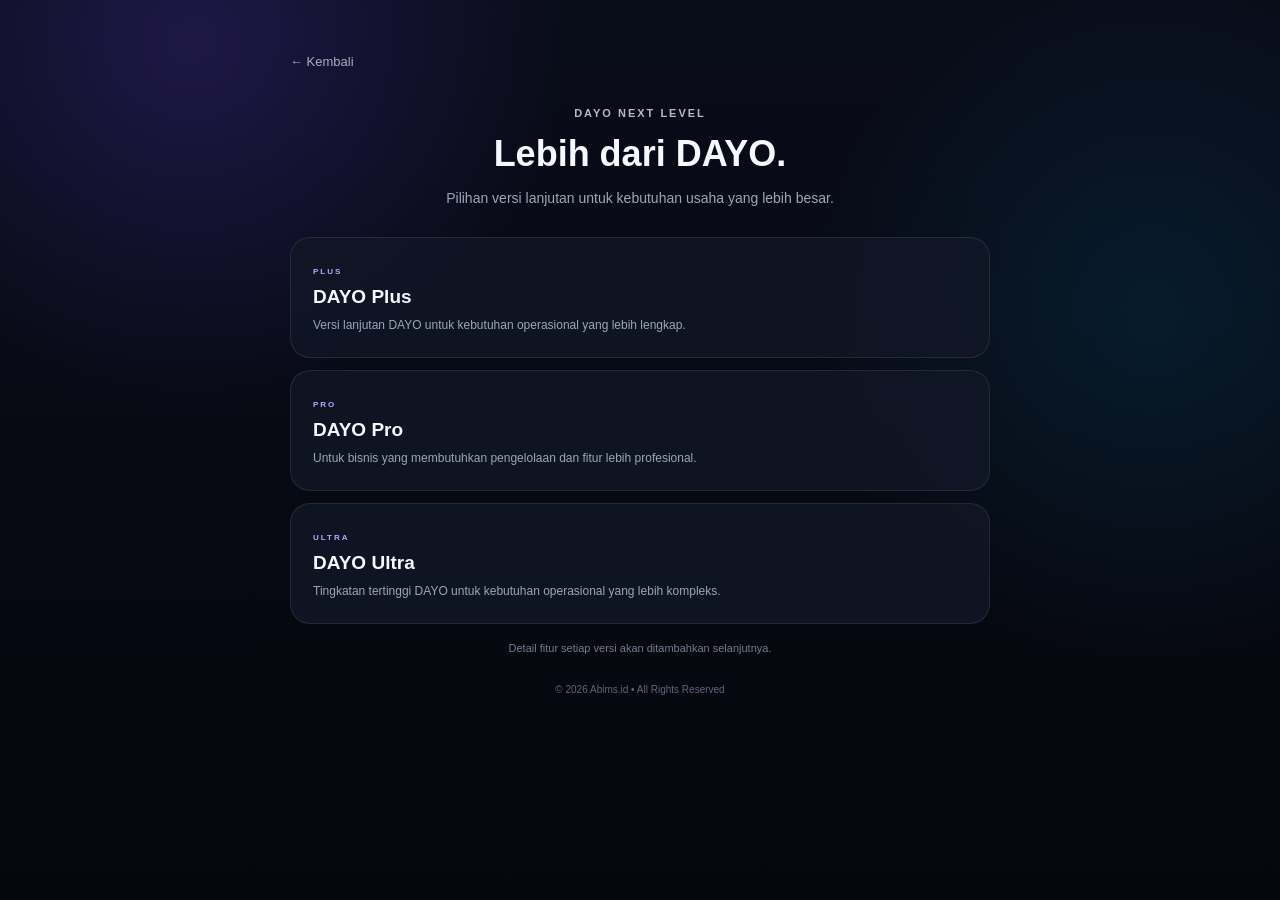
==== dayo-next.html @ 59d4bd97 "Add files via upload" ====
<!doctype html>
<html lang="id">
<head>
  <meta charset="UTF-8"><meta name="viewport" content="width=device-width, initial-scale=1.0">
  <meta name="description" content="Kenali DAYO Plus, DAYO Pro, dan DAYO Ultra dari Abims.id.">
  <meta name="robots" content="index, follow">
  <meta name="theme-color" content="#060914">
  <link rel="icon" type="image/png" href="images/logo-abims.png">
  <meta property="og:type" content="website">
  <meta property="og:site_name" content="Abims.id">
  <meta property="og:title" content="DAYO Next Level | Abims.id">
  <meta property="og:description" content="Kenali DAYO Plus, DAYO Pro, dan DAYO Ultra dari Abims.id.">
  <meta property="og:image" content="https://abimsid.github.io/images/logo-abims.png">
  <meta property="og:url" content="https://abimsid.github.io/dayo-next.html">
  <title>DAYO Next Level | Abims.id</title><link rel="stylesheet" href="style.css">
</head>
<body>
  <main class="container detail-page">
    <a class="back" href="index.html">← Kembali</a>
    <header class="product-hero compact"><p class="eyebrow">DAYO NEXT LEVEL</p><h1>Lebih dari DAYO.</h1><p>Pilihan versi lanjutan untuk kebutuhan usaha yang lebih besar.</p></header>
    <section class="tier-grid">
      <article class="tier"><span>PLUS</span><h2>DAYO Plus</h2><p>Versi lanjutan DAYO untuk kebutuhan operasional yang lebih lengkap.</p></article>
      <article class="tier"><span>PRO</span><h2>DAYO Pro</h2><p>Untuk bisnis yang membutuhkan pengelolaan dan fitur lebih profesional.</p></article>
      <article class="tier"><span>ULTRA</span><h2>DAYO Ultra</h2><p>Tingkatan tertinggi DAYO untuk kebutuhan operasional yang lebih kompleks.</p></article>
    </section>
    <p class="coming">Detail fitur setiap versi akan ditambahkan selanjutnya.</p>
    <footer>© <span data-current-year>2026</span> Abims.id • All Rights Reserved</footer>
  </main><script src="script.js"></script>
</body>
</html>
---- style.css ----
/* =========================================================
   RESET
========================================================= */
* { box-sizing: border-box; margin: 0; padding: 0; }

/* =========================================================
   VARIABLES
========================================================= */
:root {
    --bg: #060914;
    --panel: #111727;
    --text: #f7f8fc;
    --muted: #9da5b8;
    --line: rgba(255,255,255,.09);
    --purple: #8b5cf6;
    --blue: #3b82f6;
    --teal: #15b8ae;
}

/* =========================================================
   GLOBAL
========================================================= */
html { scroll-behavior: smooth; }
body {
    min-height: 100vh;
    padding: 0 16px;
    font-family: Arial, Helvetica, sans-serif;
    color: var(--text);
    background:
        radial-gradient(circle at 15% 5%, rgba(115,70,255,.20), transparent 27%),
        radial-gradient(circle at 90% 35%, rgba(0,180,255,.10), transparent 27%),
        linear-gradient(180deg, #090c19, #05070d);
}
a { color: inherit; text-decoration: none; }
img { max-width: 100%; }

/* =========================================================
   CONTAINER
========================================================= */
.container { width: min(100%, 700px); margin: auto; padding: 52px 0 30px; }

/* =========================================================
   HERO / ABIMS.ID
========================================================= */
.hero { margin-bottom: 38px; text-align: center; }
.brand-logo {
    display: block;
    width: 236px;
    height: 236px;
    margin: 0 auto 14px;
    object-fit: contain;
    filter: drop-shadow(0 12px 28px rgba(91,70,255,.24));
}
.hero h1 { margin-bottom: 10px; font-size: 46px; letter-spacing: -2px; }
.hero h1 span { color: #7aa7ff; }
.eyebrow { margin-bottom: 14px; color: #b4b9c8; font-size: 11px; font-weight: 800; letter-spacing: 2px; }
.hero-copy { max-width: 470px; margin: auto; color: var(--muted); font-size: 14px; line-height: 1.7; }

/* =========================================================
   MAIN LINK CARDS
========================================================= */
.link-list { display: grid; gap: 13px; }
.link-card {
    min-height: 94px;
    padding: 16px;
    display: grid;
    grid-template-columns: 54px minmax(0,1fr) auto 16px;
    gap: 14px;
    align-items: center;
    position: relative;
    overflow: hidden;
    border: 1px solid var(--line);
    border-radius: 20px;
    background: rgba(17,23,39,.82);
    transition: transform .2s ease, border-color .2s ease;
}
.link-card:hover { transform: translateY(-2px); border-color: rgba(139,92,246,.38); }
.link-card.dayo {
    border-color: rgba(21,184,174,.25);
    background: linear-gradient(120deg, rgba(8,52,53,.78), rgba(17,23,39,.86));
}
.link-card.next { background: linear-gradient(120deg, rgba(48,29,87,.58), rgba(17,23,39,.86)); }

/* =========================================================
   CARD ICON
========================================================= */
.icon {
    width: 54px;
    height: 54px;
    display: grid;
    place-items: center;
    border: 1px solid var(--line);
    border-radius: 15px;
    color: #bba7ff;
    background: rgba(255,255,255,.06);
    font-size: 12px;
    font-weight: 900;
}
.icon.product { padding: 0; overflow: visible; border: none; background: transparent; }
.icon.product img { display: block; width: 54px; height: 54px; object-fit: contain; }

/* =========================================================
   CARD TEXT
========================================================= */
.card-copy { min-width: 0; }
.card-copy strong { display: block; margin-bottom: 6px; font-size: 16px; }
.card-copy small { display: block; color: var(--muted); font-size: 12px; line-height: 1.45; }

/* =========================================================
   BADGE / PILL
========================================================= */
.pill {
    align-self: start;
    margin-top: -4px;
    padding: 5px 7px;
    border: 1px solid rgba(21,184,174,.22);
    border-radius: 8px;
    color: #b9fff8;
    background: rgba(21,184,174,.13);
    font-size: 7px;
    font-weight: 900;
    letter-spacing: 1px;
}
.next .pill { color: #d7c9ff; background: rgba(139,92,246,.13); border-color: rgba(139,92,246,.24); }
.chevron { color: #6f778c; font-size: 26px; }

/* =========================================================
   QUOTE
========================================================= */
.quote {
    margin-top: 38px;
    padding: 22px;
    display: flex;
    justify-content: center;
    align-items: center;
    gap: 10px;
    border: 1px solid rgba(139,92,246,.13);
    border-radius: 20px;
    background: rgba(139,92,246,.055);
    color: #d5d8e3;
}
.quote span { color: var(--purple); font-size: 25px; }
.quote p { font-size: 15px; font-style: italic; font-weight: 700; }

/* =========================================================
   FOOTER
========================================================= */
footer { margin-top: 30px; color: #5f6678; font-size: 10px; text-align: center; }

/* =========================================================
   BACK BUTTON
========================================================= */
.back { display: inline-block; margin-bottom: 28px; color: #a8afbf; font-size: 13px; }
.back:hover { color: #fff; }

/* =========================================================
   DAYO PRODUCT HERO
========================================================= */
.product-hero { margin-bottom: 26px; text-align: center; }
.product-logo {
    width: 188px;
    height: 188px;
    margin: 0 auto 18px;
    padding: 0;
    display: grid;
    place-items: center;
    overflow: visible;
    border: none;
    border-radius: 0;
    background: transparent;
}
.product-logo img { display: block; width: 100%; height: 100%; object-fit: contain; }
.product-hero h1 { margin-bottom: 12px; font-size: 42px; }
.product-hero > p:last-child { max-width: 530px; margin: auto; color: var(--muted); font-size: 14px; line-height: 1.7; }

/* =========================================================
   DAYO DESCRIPTION CARD
========================================================= */
.single-info-card {
    padding: 25px;
    border: 1px solid var(--line);
    border-radius: 24px;
    background: rgba(17,23,39,.86);
}
.info-head { display: flex; justify-content: space-between; align-items: center; gap: 12px; margin-bottom: 10px; }
.info-head h2 { font-size: 20px; }
.info-head span {
    padding: 6px 8px;
    border-radius: 8px;
    color: #aefaf3;
    background: rgba(21,184,174,.12);
    font-size: 9px;
    font-weight: 900;
    letter-spacing: 1px;
}
.intro { margin-bottom: 20px; color: var(--muted); font-size: 13px; line-height: 1.6; }

/* =========================================================
   FEATURES
========================================================= */
.feature-list { display: grid; grid-template-columns: 1fr 1fr; gap: 10px; }
.feature-list > div { padding: 15px; border: 1px solid rgba(255,255,255,.06); border-radius: 15px; background: rgba(255,255,255,.035); }
.feature-list b { display: block; margin-bottom: 5px; font-size: 13px; }
.feature-list p { color: var(--muted); font-size: 11px; line-height: 1.5; }

/* =========================================================
   DAYO APP PREVIEW
========================================================= */
.app-preview { margin-top: 24px; }
.section-title { margin-bottom: 16px; text-align: center; }
.section-title .eyebrow { margin-bottom: 8px; color: #8ccfc9; }
.section-title h2 { margin-bottom: 8px; font-size: 25px; letter-spacing: -.5px; }
.section-title > p:last-child { max-width: 480px; margin: auto; color: var(--muted); font-size: 12px; line-height: 1.6; }
.preview-grid { display: grid; grid-template-columns: repeat(3,minmax(0,1fr)); gap: 12px; }
.preview-card { overflow: hidden; border: 1px solid var(--line); border-radius: 20px; background: rgba(17,23,39,.86); }
.preview-image { aspect-ratio: 9 / 16; overflow: hidden; background: #0d111d; }
.preview-image img { display: block; width: 100%; height: 100%; object-fit: cover; object-position: top center; }
.preview-copy { padding: 14px; }
.preview-copy span { display: inline-block; margin-bottom: 7px; color: #8bded5; font-size: 8px; font-weight: 900; letter-spacing: 1.6px; }
.preview-copy h3 { margin-bottom: 7px; font-size: 14px; line-height: 1.35; }
.preview-copy p { color: var(--muted); font-size: 10px; line-height: 1.55; }

/* =========================================================
   BUY SECTION
========================================================= */
.buy-section { margin-top: 24px; }
.buy-card {
    padding: 26px;
    border: 1px solid rgba(21,184,174,.20);
    border-radius: 24px;
    background: linear-gradient(135deg, rgba(11,69,70,.45), rgba(17,23,39,.92));
    text-align: center;
}
.buy-card .eyebrow { margin-bottom: 9px; color: #8bded5; }
.buy-card h2 { max-width: 470px; margin: 0 auto 10px; font-size: 23px; line-height: 1.25; }
.buy-card > p:not(.eyebrow) { max-width: 480px; margin: auto; color: var(--muted); font-size: 12px; line-height: 1.65; }

/* =========================================================
   CTA BUTTON
========================================================= */
.cta {
    min-height: 58px;
    margin-top: 20px;
    padding: 15px 18px;
    display: flex;
    align-items: center;
    justify-content: center;
    border: 1px solid rgba(100,255,240,.18);
    border-radius: 16px;
    background: linear-gradient(135deg, #0da89e, #087b8c);
    box-shadow: 0 12px 30px rgba(13,168,158,.10);
    font-size: 14px;
    font-weight: 800;
    text-align: center;
    transition: transform .2s ease, filter .2s ease;
}
.cta:hover { transform: translateY(-2px); filter: brightness(1.06); }

/* =========================================================
   DAYO NEXT LEVEL
========================================================= */
.compact { margin-top: 10px; }
.compact h1 { font-size: 36px; }
.tier-grid { display: grid; gap: 12px; }
.tier { padding: 22px; border: 1px solid var(--line); border-radius: 20px; background: rgba(17,23,39,.84); }
.tier span { color: #bca7ff; font-size: 8px; font-weight: 900; letter-spacing: 2px; }
.tier h2 { margin: 8px 0; font-size: 19px; }
.tier p { color: var(--muted); font-size: 12px; line-height: 1.6; }
.coming { margin-top: 18px; color: #737b8f; font-size: 11px; text-align: center; }


/* =========================================================
   HOMEPAGE FINISHING
========================================================= */
.home-page {
    position: relative;
    overflow-x: hidden;
}

.home-page::before,
.home-page::after {
    content: "";
    position: fixed;
    width: 320px;
    height: 320px;
    border-radius: 50%;
    pointer-events: none;
    filter: blur(90px);
    opacity: .16;
    z-index: -1;
}

.home-page::before {
    top: -120px;
    left: -150px;
    background: var(--purple);
}

.home-page::after {
    right: -170px;
    top: 36%;
    background: var(--blue);
}

.home-container {
    position: relative;
}

.home-hero {
    position: relative;
}

.home-hero::after {
    content: "";
    display: block;
    width: 64px;
    height: 2px;
    margin: 24px auto 0;
    border-radius: 999px;
    background: linear-gradient(90deg, transparent, rgba(122,167,255,.85), transparent);
}

.hero-badge {
    width: fit-content;
    margin: 0 auto 12px;
    padding: 7px 11px;
    border: 1px solid rgba(139,92,246,.20);
    border-radius: 999px;
    color: #cbbfff;
    background: rgba(139,92,246,.08);
    font-size: 9px;
    font-weight: 900;
    letter-spacing: 1.7px;
}

.home-section-head {
    margin: 0 0 14px;
    padding: 0 4px;
    display: flex;
    justify-content: space-between;
    align-items: end;
    gap: 16px;
}

.home-section-head h2 {
    font-size: 15px;
    letter-spacing: -.2px;
}

.home-section-head p {
    color: #6f778c;
    font-size: 10px;
    text-align: right;
}

.home-page .link-card {
    isolation: isolate;
    box-shadow: 0 10px 30px rgba(0,0,0,.10);
    transition:
        transform .2s ease,
        border-color .2s ease,
        background .2s ease,
        box-shadow .2s ease;
}

.home-page .link-card::before {
    content: "";
    position: absolute;
    inset: 0;
    background: linear-gradient(100deg, transparent 30%, rgba(255,255,255,.035), transparent 72%);
    transform: translateX(-110%);
    transition: transform .45s ease;
    z-index: -1;
}

.home-page .link-card:hover {
    transform: translateY(-3px);
    border-color: rgba(139,92,246,.42);
    box-shadow: 0 16px 38px rgba(0,0,0,.18);
}

.home-page .link-card:hover::before {
    transform: translateX(110%);
}

.home-page .link-card:active {
    transform: translateY(0) scale(.992);
}

.home-page .link-card.dayo:hover {
    border-color: rgba(21,184,174,.44);
}

.home-page .link-card.next:hover {
    border-color: rgba(139,92,246,.48);
}

.link-card.service-app {
    background: linear-gradient(120deg, rgba(31,43,76,.48), rgba(17,23,39,.86));
}

.link-card.service-web {
    background: linear-gradient(120deg, rgba(19,48,74,.46), rgba(17,23,39,.86));
}

.icon.service-icon {
    position: relative;
    overflow: hidden;
    border-color: rgba(122,167,255,.18);
    color: #dbe7ff;
    background:
        linear-gradient(145deg, rgba(122,167,255,.16), rgba(139,92,246,.07));
    box-shadow: inset 0 1px 0 rgba(255,255,255,.06);
}

.icon.service-icon svg {
    width: 24px;
    height: 24px;
    fill: none;
    stroke: currentColor;
    stroke-width: 1.8;
    stroke-linecap: round;
    stroke-linejoin: round;
}

.service-web .icon.service-icon {
    color: #b7e8ff;
    background:
        linear-gradient(145deg, rgba(59,130,246,.15), rgba(21,184,174,.06));
}

.home-page .pill.service-pill {
    color: #d7e4ff;
    background: rgba(59,130,246,.11);
    border-color: rgba(59,130,246,.20);
}

.home-page .chevron {
    transition: transform .2s ease, color .2s ease;
}

.home-page .link-card:hover .chevron {
    transform: translateX(3px);
    color: #b9c7e8;
}

.home-note {
    margin-top: 16px;
    padding: 0 6px;
    display: flex;
    justify-content: center;
    gap: 16px;
    flex-wrap: wrap;
    color: #747d91;
    font-size: 9px;
    font-weight: 700;
    letter-spacing: .5px;
}

.home-note span {
    display: inline-flex;
    align-items: center;
    gap: 6px;
}

.home-note span::before {
    content: "";
    width: 4px;
    height: 4px;
    border-radius: 50%;
    background: #6f8de8;
    box-shadow: 0 0 10px rgba(111,141,232,.65);
}

.home-page .quote {
    position: relative;
    overflow: hidden;
}

.home-page .quote::before {
    content: "";
    position: absolute;
    width: 100px;
    height: 100px;
    right: -45px;
    bottom: -58px;
    border-radius: 50%;
    background: rgba(139,92,246,.10);
    filter: blur(4px);
}

.home-page footer {
    padding-bottom: 8px;
}


/* =========================================================
   CONTACT & SOCIAL
========================================================= */
.contact-section {
    margin-top: 34px;
}

.contact-grid {
    display: grid;
    grid-template-columns: repeat(2, minmax(0, 1fr));
    gap: 10px;
}

.contact-card {
    min-width: 0;
    display: grid;
    grid-template-columns: 44px minmax(0, 1fr) auto;
    align-items: center;
    gap: 12px;
    padding: 14px;
    border: 1px solid rgba(255,255,255,.07);
    border-radius: 17px;
    color: var(--text);
    text-decoration: none;
    background:
        linear-gradient(145deg, rgba(30,38,62,.72), rgba(15,20,34,.92));
    box-shadow: 0 9px 24px rgba(0,0,0,.10);
    transition:
        transform .2s ease,
        border-color .2s ease,
        box-shadow .2s ease;
}

.contact-card:hover {
    transform: translateY(-2px);
    border-color: rgba(122,167,255,.30);
    box-shadow: 0 13px 30px rgba(0,0,0,.16);
}

.contact-card:active {
    transform: scale(.99);
}

.contact-icon {
    width: 44px;
    height: 44px;
    display: grid;
    place-items: center;
    border-radius: 13px;
    color: #e8efff;
    font-size: 11px;
    font-weight: 900;
    letter-spacing: .5px;
    border: 1px solid rgba(122,167,255,.16);
    background:
        linear-gradient(145deg, rgba(122,167,255,.14), rgba(139,92,246,.08));
}

.contact-copy {
    min-width: 0;
    display: grid;
    gap: 3px;
}

.contact-copy strong {
    font-size: 12px;
}

.contact-copy small {
    min-width: 0;
    overflow: hidden;
    color: #7f889d;
    font-size: 9px;
    text-overflow: ellipsis;
    white-space: nowrap;
}

.contact-card .chevron {
    color: #5f687d;
    font-size: 23px;
    transition: transform .2s ease, color .2s ease;
}

.contact-card:hover .chevron {
    transform: translateX(2px);
    color: #aebddb;
}



/* =========================================================
   PORTFOLIO
========================================================= */
.link-card.portfolio-link {
    background:
        linear-gradient(120deg, rgba(46,36,78,.48), rgba(17,23,39,.88));
}

.link-card.portfolio-link:hover {
    border-color: rgba(168,130,255,.42);
}

.portfolio-page .product-hero {
    margin-bottom: 24px;
}

.portfolio-grid {
    display: grid;
    gap: 18px;
}

.project-card {
    overflow: hidden;
    border: 1px solid rgba(255,255,255,.075);
    border-radius: 24px;
    background:
        linear-gradient(145deg, rgba(28,36,58,.90), rgba(14,19,32,.96));
    box-shadow: 0 18px 44px rgba(0,0,0,.16);
}

.project-visual {
    min-height: 210px;
    display: grid;
    place-items: center;
    position: relative;
    overflow: hidden;
    border-bottom: 1px solid rgba(255,255,255,.06);
    background:
        radial-gradient(circle at 50% 35%, rgba(21,184,174,.18), transparent 34%),
        radial-gradient(circle at 68% 70%, rgba(89,125,255,.13), transparent 30%),
        linear-gradient(145deg, rgba(14,29,42,.96), rgba(14,18,30,.98));
}

.project-visual::before {
    content: "";
    position: absolute;
    width: 180px;
    height: 180px;
    border-radius: 50%;
    border: 1px solid rgba(21,184,174,.10);
    box-shadow:
        0 0 0 26px rgba(21,184,174,.025),
        0 0 0 55px rgba(21,184,174,.018);
}

.project-logo {
    width: 150px;
    height: 150px;
    object-fit: contain;
    position: relative;
    z-index: 1;
    filter: drop-shadow(0 18px 34px rgba(0,0,0,.26));
}

.project-body {
    padding: 22px;
}

.project-meta {
    display: flex;
    align-items: center;
    gap: 8px;
    flex-wrap: wrap;
    margin-bottom: 12px;
}

.project-tag,
.project-status {
    display: inline-flex;
    align-items: center;
    min-height: 25px;
    padding: 5px 9px;
    border-radius: 999px;
    font-size: 8px;
    font-weight: 900;
    letter-spacing: 1px;
}

.project-tag {
    color: #c9d8ff;
    border: 1px solid rgba(89,125,255,.18);
    background: rgba(89,125,255,.09);
}

.project-status {
    color: #9ef1d5;
    border: 1px solid rgba(21,184,174,.18);
    background: rgba(21,184,174,.08);
}

.project-title {
    margin-bottom: 8px;
    font-size: 24px;
    letter-spacing: -.7px;
}

.project-description {
    margin-bottom: 18px;
    color: #858da0;
    font-size: 11px;
    line-height: 1.8;
}

.project-actions {
    display: flex;
    gap: 10px;
    flex-wrap: wrap;
}

.project-actions .cta {
    width: auto;
    min-width: 150px;
    margin: 0;
}

.portfolio-note {
    margin-top: 20px;
    padding: 17px 18px;
    border: 1px dashed rgba(255,255,255,.08);
    border-radius: 18px;
    color: #737c90;
    background: rgba(255,255,255,.018);
    font-size: 10px;
    line-height: 1.7;
    text-align: center;
}


/* =========================================================
   MOBILE
========================================================= */
@media (max-width: 560px) {
    body { padding: 0 12px; }
    .container { padding-top: 38px; }
    .brand-logo { width: 188px; height: 188px; }
    .hero { margin-bottom: 30px; }
    .hero h1 { font-size: 38px; }
    .hero-copy { max-width: 340px; font-size: 13px; }

    .link-card {
        min-height: 88px;
        padding: 14px;
        grid-template-columns: 48px minmax(0,1fr) 14px;
        gap: 12px;
    }
    .icon { width: 48px; height: 48px; border-radius: 14px; }
    .icon.product { padding: 0; border: none; background: transparent; }
    .icon.product img { width: 48px; height: 48px; }
    .card-copy strong { font-size: 14px; }
    .card-copy small { font-size: 10.5px; }
    .pill { position: absolute; right: 10px; top: 9px; margin: 0; }
    .chevron { font-size: 24px; }
    .quote { margin-top: 32px; }

    .product-logo { width: 168px; height: 168px; }
    .product-hero h1 { font-size: 36px; }
    .single-info-card { padding: 18px; }
    .feature-list { grid-template-columns: 1fr; }

    .section-title h2 { font-size: 22px; }
    .preview-grid { grid-template-columns: 1fr; gap: 16px; }
    .preview-card { border-radius: 18px; }
    .preview-image { aspect-ratio: 9 / 16; }
    .preview-copy { padding: 16px; }
    .preview-copy h3 { font-size: 15px; }
    .preview-copy p { font-size: 11px; }

    .buy-card { padding: 21px 18px; }
    .buy-card h2 { font-size: 20px; }

    .home-section-head {
        margin-bottom: 12px;
        align-items: center;
    }
    .home-section-head h2 { font-size: 14px; }
    .home-section-head p { font-size: 9px; }

    .hero-badge {
        margin-bottom: 10px;
        padding: 6px 9px;
        font-size: 8px;
    }

    .home-hero::after { margin-top: 20px; }

    .home-page .link-card {
        min-height: 90px;
    }

    .home-page .link-card .pill {
        display: none;
    }

    .icon.service-icon svg {
        width: 22px;
        height: 22px;
    }

    .home-note {
        margin-top: 14px;
        gap: 11px;
        font-size: 8px;
    }


    .contact-section {
        margin-top: 28px;
    }

    .contact-grid {
        grid-template-columns: 1fr;
        gap: 9px;
    }

    .contact-card {
        grid-template-columns: 42px minmax(0, 1fr) auto;
        padding: 13px;
    }

    .contact-icon {
        width: 42px;
        height: 42px;
    }


    .project-visual {
        min-height: 180px;
    }

    .project-logo {
        width: 132px;
        height: 132px;
    }

    .project-body {
        padding: 18px;
    }

    .project-title {
        font-size: 21px;
    }

    .project-actions .cta {
        width: 100%;
    }

}
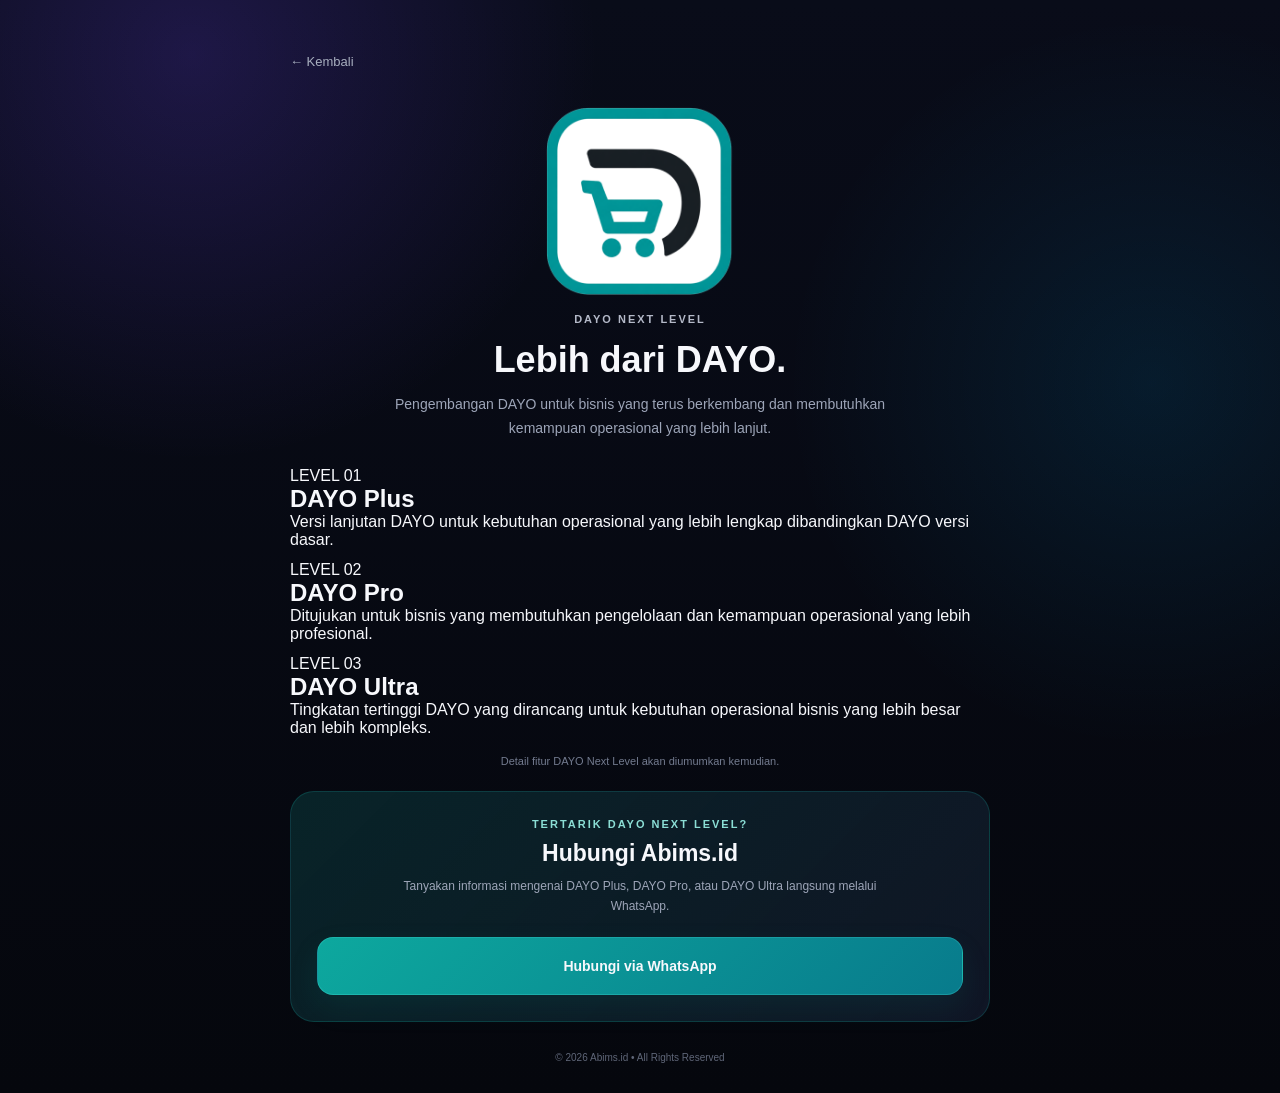
==== commit 813a519a: "Update dayo-next.html" ====
--- a/dayo-next.html
+++ b/dayo-next.html
@@ -1,30 +1,111 @@
 <!doctype html>
 <html lang="id">
 <head>
-  <meta charset="UTF-8"><meta name="viewport" content="width=device-width, initial-scale=1.0">
+  <meta charset="UTF-8">
+  <meta name="viewport" content="width=device-width, initial-scale=1.0">
+  <title>DAYO Next Level | Abims.id</title>
+
   <meta name="description" content="Kenali DAYO Plus, DAYO Pro, dan DAYO Ultra dari Abims.id.">
   <meta name="robots" content="index, follow">
   <meta name="theme-color" content="#060914">
+
   <link rel="icon" type="image/png" href="images/logo-abims.png">
+  <link rel="apple-touch-icon" href="images/logo-abims.png">
+
   <meta property="og:type" content="website">
   <meta property="og:site_name" content="Abims.id">
   <meta property="og:title" content="DAYO Next Level | Abims.id">
   <meta property="og:description" content="Kenali DAYO Plus, DAYO Pro, dan DAYO Ultra dari Abims.id.">
   <meta property="og:image" content="https://abimsid.github.io/images/logo-abims.png">
   <meta property="og:url" content="https://abimsid.github.io/dayo-next.html">
-  <title>DAYO Next Level | Abims.id</title><link rel="stylesheet" href="style.css">
+
+  <meta name="twitter:card" content="summary_large_image">
+  <meta name="twitter:title" content="DAYO Next Level | Abims.id">
+  <meta name="twitter:description" content="Kenali DAYO Plus, DAYO Pro, dan DAYO Ultra dari Abims.id.">
+  <meta name="twitter:image" content="https://abimsid.github.io/images/logo-abims.png">
+
+  <link rel="stylesheet" href="style.css">
 </head>
+
 <body>
   <main class="container detail-page">
+
     <a class="back" href="index.html">← Kembali</a>
-    <header class="product-hero compact"><p class="eyebrow">DAYO NEXT LEVEL</p><h1>Lebih dari DAYO.</h1><p>Pilihan versi lanjutan untuk kebutuhan usaha yang lebih besar.</p></header>
-    <section class="tier-grid">
-      <article class="tier"><span>PLUS</span><h2>DAYO Plus</h2><p>Versi lanjutan DAYO untuk kebutuhan operasional yang lebih lengkap.</p></article>
-      <article class="tier"><span>PRO</span><h2>DAYO Pro</h2><p>Untuk bisnis yang membutuhkan pengelolaan dan fitur lebih profesional.</p></article>
-      <article class="tier"><span>ULTRA</span><h2>DAYO Ultra</h2><p>Tingkatan tertinggi DAYO untuk kebutuhan operasional yang lebih kompleks.</p></article>
+
+    <header class="product-hero compact">
+      <img class="product-logo" src="images/logo-dayo.png" alt="Logo DAYO">
+
+      <p class="eyebrow">DAYO NEXT LEVEL</p>
+      <h1>Lebih dari DAYO.</h1>
+
+      <p>
+        Pengembangan DAYO untuk bisnis yang terus berkembang
+        dan membutuhkan kemampuan operasional yang lebih lanjut.
+      </p>
+    </header>
+
+    <section class="tier-grid" aria-label="DAYO Next Level">
+
+      <article class="tier-card">
+        <span class="tier-level">LEVEL 01</span>
+        <h2>DAYO Plus</h2>
+        <p>
+          Versi lanjutan DAYO untuk kebutuhan operasional yang
+          lebih lengkap dibandingkan DAYO versi dasar.
+        </p>
+      </article>
+
+      <article class="tier-card">
+        <span class="tier-level">LEVEL 02</span>
+        <h2>DAYO Pro</h2>
+        <p>
+          Ditujukan untuk bisnis yang membutuhkan pengelolaan
+          dan kemampuan operasional yang lebih profesional.
+        </p>
+      </article>
+
+      <article class="tier-card">
+        <span class="tier-level">LEVEL 03</span>
+        <h2>DAYO Ultra</h2>
+        <p>
+          Tingkatan tertinggi DAYO yang dirancang untuk kebutuhan
+          operasional bisnis yang lebih besar dan lebih kompleks.
+        </p>
+      </article>
+
     </section>
-    <p class="coming">Detail fitur setiap versi akan ditambahkan selanjutnya.</p>
-    <footer>© <span data-current-year>2026</span> Abims.id • All Rights Reserved</footer>
-  </main><script src="script.js"></script>
+
+    <div class="coming">
+      Detail fitur DAYO Next Level akan diumumkan kemudian.
+    </div>
+
+    <section class="buy-section">
+      <div class="buy-card">
+        <p class="eyebrow">TERTARIK DAYO NEXT LEVEL?</p>
+        <h2>Hubungi Abims.id</h2>
+
+        <p>
+          Tanyakan informasi mengenai DAYO Plus, DAYO Pro,
+          atau DAYO Ultra langsung melalui WhatsApp.
+        </p>
+
+        <a
+          class="cta"
+          href="https://wa.me/62895604311881?text=Halo%20Abims.id%2C%20saya%20tertarik%20dengan%20DAYO%20Next%20Level.%20Saya%20ingin%20bertanya%20lebih%20lanjut."
+          target="_blank"
+          rel="noopener noreferrer"
+        >
+          Hubungi via WhatsApp
+        </a>
+      </div>
+    </section>
+
+    <footer>
+      © <span data-current-year>2026</span> Abims.id • All Rights Reserved
+    </footer>
+
+  </main>
+
+  <script src="script.js"></script>
 </body>
 </html>
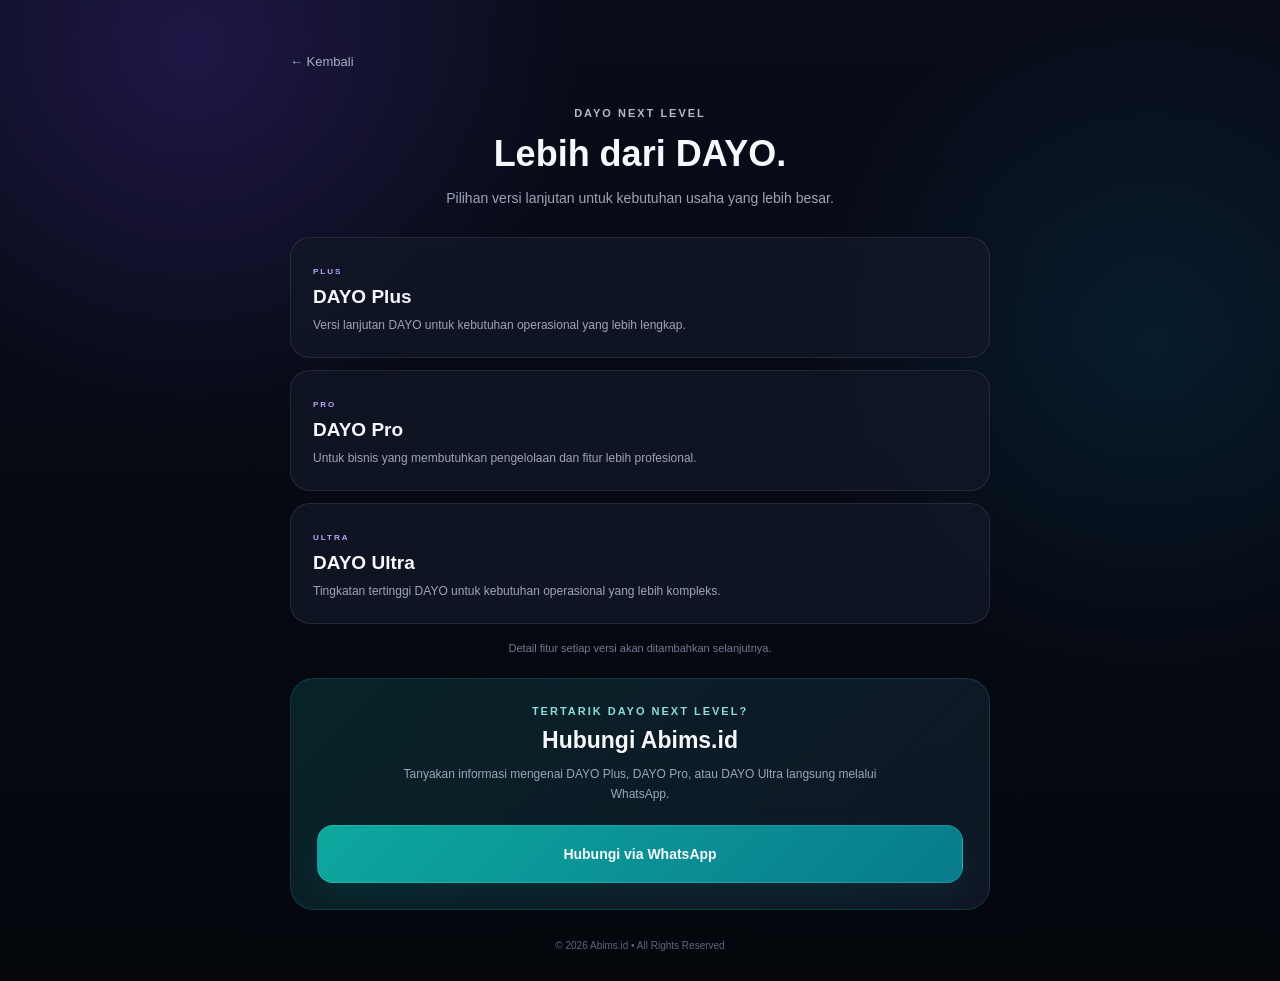
==== commit 18684796: "Refactor HTML structure and improve content clarity" ====
--- a/dayo-next.html
+++ b/dayo-next.html
@@ -1,111 +1,65 @@
 <!doctype html>
 <html lang="id">
 <head>
-  <meta charset="UTF-8">
-  <meta name="viewport" content="width=device-width, initial-scale=1.0">
-  <title>DAYO Next Level | Abims.id</title>
-
+  <meta charset="UTF-8"><meta name="viewport" content="width=device-width, initial-scale=1.0">
   <meta name="description" content="Kenali DAYO Plus, DAYO Pro, dan DAYO Ultra dari Abims.id.">
   <meta name="robots" content="index, follow">
   <meta name="theme-color" content="#060914">
-
   <link rel="icon" type="image/png" href="images/logo-abims.png">
-  <link rel="apple-touch-icon" href="images/logo-abims.png">
-
   <meta property="og:type" content="website">
   <meta property="og:site_name" content="Abims.id">
   <meta property="og:title" content="DAYO Next Level | Abims.id">
   <meta property="og:description" content="Kenali DAYO Plus, DAYO Pro, dan DAYO Ultra dari Abims.id.">
   <meta property="og:image" content="https://abimsid.github.io/images/logo-abims.png">
   <meta property="og:url" content="https://abimsid.github.io/dayo-next.html">
-
-  <meta name="twitter:card" content="summary_large_image">
-  <meta name="twitter:title" content="DAYO Next Level | Abims.id">
-  <meta name="twitter:description" content="Kenali DAYO Plus, DAYO Pro, dan DAYO Ultra dari Abims.id.">
-  <meta name="twitter:image" content="https://abimsid.github.io/images/logo-abims.png">
-
-  <link rel="stylesheet" href="style.css">
+  <title>DAYO Next Level | Abims.id</title><link rel="stylesheet" href="style.css">
 </head>
-
 <body>
   <main class="container detail-page">
-
     <a class="back" href="index.html">← Kembali</a>
 
     <header class="product-hero compact">
-      <img class="product-logo" src="images/logo-dayo.png" alt="Logo DAYO">
-
       <p class="eyebrow">DAYO NEXT LEVEL</p>
       <h1>Lebih dari DAYO.</h1>
-
-      <p>
-        Pengembangan DAYO untuk bisnis yang terus berkembang
-        dan membutuhkan kemampuan operasional yang lebih lanjut.
-      </p>
+      <p>Pilihan versi lanjutan untuk kebutuhan usaha yang lebih besar.</p>
     </header>
 
-    <section class="tier-grid" aria-label="DAYO Next Level">
-
-      <article class="tier-card">
-        <span class="tier-level">LEVEL 01</span>
+    <section class="tier-grid">
+      <article class="tier">
+        <span>PLUS</span>
         <h2>DAYO Plus</h2>
-        <p>
-          Versi lanjutan DAYO untuk kebutuhan operasional yang
-          lebih lengkap dibandingkan DAYO versi dasar.
-        </p>
+        <p>Versi lanjutan DAYO untuk kebutuhan operasional yang lebih lengkap.</p>
       </article>
 
-      <article class="tier-card">
-        <span class="tier-level">LEVEL 02</span>
+      <article class="tier">
+        <span>PRO</span>
         <h2>DAYO Pro</h2>
-        <p>
-          Ditujukan untuk bisnis yang membutuhkan pengelolaan
-          dan kemampuan operasional yang lebih profesional.
-        </p>
+        <p>Untuk bisnis yang membutuhkan pengelolaan dan fitur lebih profesional.</p>
       </article>
 
-      <article class="tier-card">
-        <span class="tier-level">LEVEL 03</span>
+      <article class="tier">
+        <span>ULTRA</span>
         <h2>DAYO Ultra</h2>
-        <p>
-          Tingkatan tertinggi DAYO yang dirancang untuk kebutuhan
-          operasional bisnis yang lebih besar dan lebih kompleks.
-        </p>
+        <p>Tingkatan tertinggi DAYO untuk kebutuhan operasional yang lebih kompleks.</p>
       </article>
-
     </section>
 
-    <div class="coming">
-      Detail fitur DAYO Next Level akan diumumkan kemudian.
-    </div>
+    <p class="coming">Detail fitur setiap versi akan ditambahkan selanjutnya.</p>
 
     <section class="buy-section">
       <div class="buy-card">
         <p class="eyebrow">TERTARIK DAYO NEXT LEVEL?</p>
         <h2>Hubungi Abims.id</h2>
-
-        <p>
-          Tanyakan informasi mengenai DAYO Plus, DAYO Pro,
-          atau DAYO Ultra langsung melalui WhatsApp.
-        </p>
-
-        <a
-          class="cta"
-          href="https://wa.me/62895604311881?text=Halo%20Abims.id%2C%20saya%20tertarik%20dengan%20DAYO%20Next%20Level.%20Saya%20ingin%20bertanya%20lebih%20lanjut."
-          target="_blank"
-          rel="noopener noreferrer"
-        >
-          Hubungi via WhatsApp
-        </a>
+        <p>Tanyakan informasi mengenai DAYO Plus, DAYO Pro, atau DAYO Ultra langsung melalui WhatsApp.</p>
+        <a class="cta"
+           href="https://wa.me/62895604311881?text=Halo%20Abims.id%2C%20saya%20tertarik%20dengan%20DAYO%20Next%20Level.%20Saya%20ingin%20bertanya%20lebih%20lanjut."
+           target="_blank"
+           rel="noopener noreferrer">Hubungi via WhatsApp</a>
       </div>
     </section>
 
-    <footer>
-      © <span data-current-year>2026</span> Abims.id • All Rights Reserved
-    </footer>
-
+    <footer>© <span data-current-year>2026</span> Abims.id • All Rights Reserved</footer>
   </main>
-
   <script src="script.js"></script>
 </body>
 </html>
